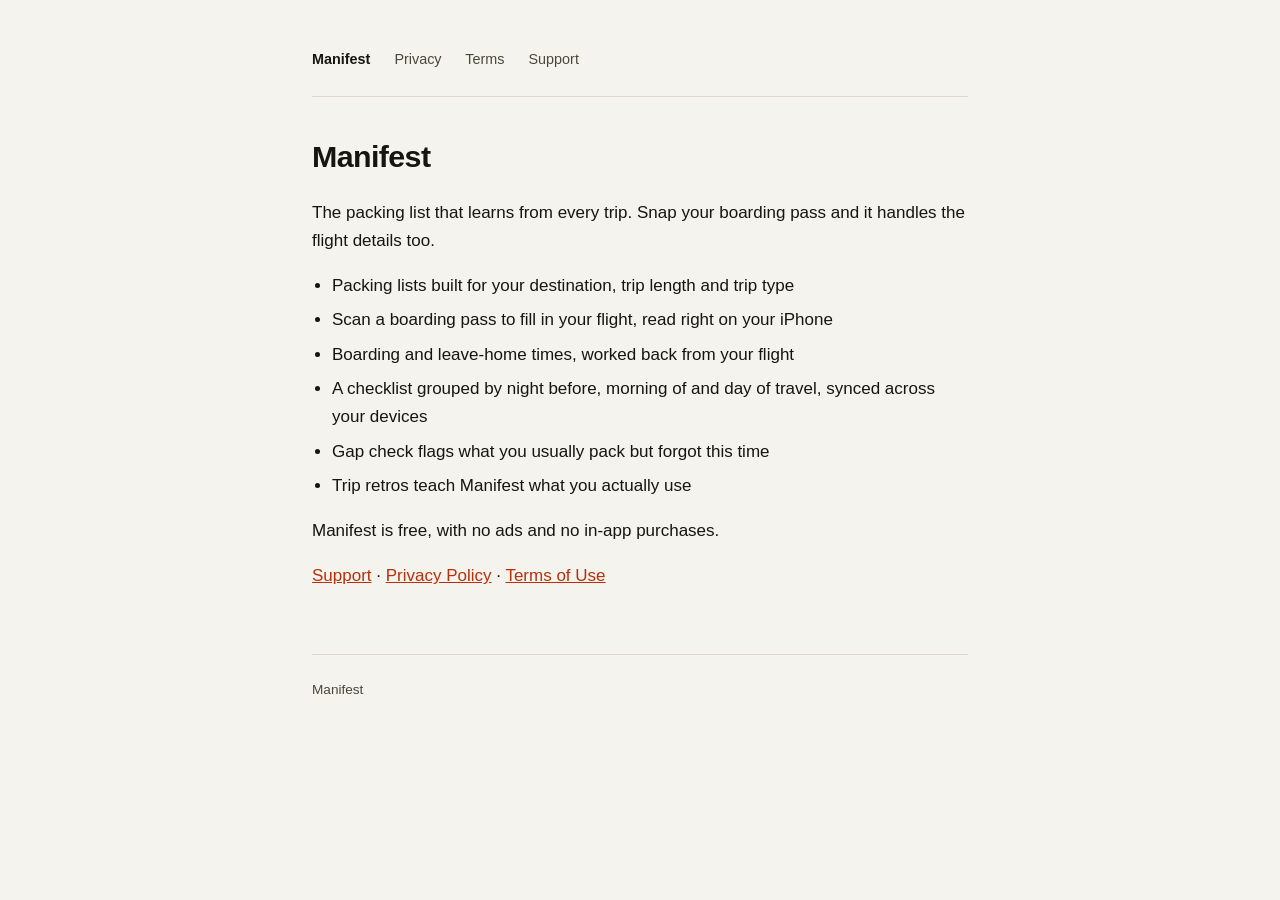
==== index.html @ 13dc360b "Manifest legal and support pages Co-Authored-By: Claude Opus 5 <noreply@anthropic.com>" ====
<!DOCTYPE html>
<html lang="en">
<head>
<meta charset="utf-8">
<meta name="viewport" content="width=device-width, initial-scale=1">
<title>Manifest — Packing List</title>
<meta name="description" content="The packing list that learns from every trip. Snap your boarding pass and it handles the flight details too.">
<link rel="stylesheet" href="./style.css">
</head>
<body>
<div class="wrap">
<nav>
  <a class="home" href="./">Manifest</a>
  <a href="./privacy.html">Privacy</a>
  <a href="./terms.html">Terms</a>
  <a href="./support.html">Support</a>
</nav>
<h1>Manifest</h1>
<p>The packing list that learns from every trip. Snap your boarding pass and it handles
the flight details too.</p>
<ul>
  <li>Packing lists built for your destination, trip length and trip type</li>
  <li>Scan a boarding pass to fill in your flight, read right on your iPhone</li>
  <li>Boarding and leave-home times, worked back from your flight</li>
  <li>A checklist grouped by night before, morning of and day of travel, synced across your devices</li>
  <li>Gap check flags what you usually pack but forgot this time</li>
  <li>Trip retros teach Manifest what you actually use</li>
</ul>
<p>Manifest is free, with no ads and no in-app purchases.</p>
<p><a href="./support.html">Support</a> · <a href="./privacy.html">Privacy Policy</a> · <a href="./terms.html">Terms of Use</a></p>
<footer>Manifest</footer>
</div>
</body>
</html>
---- style.css ----
:root {
  --ink: #17150f;
  --muted: #4c473b;
  --rule: #ded9cc;
  --accent: #b8300a;
  --bg: #f5f3ee;
}
@media (prefers-color-scheme: dark) {
  :root {
    --ink: #efeadc;
    --muted: #b6af9c;
    --rule: #2e2b24;
    --accent: #ff6a38;
    --bg: #181712;
  }
}
* { box-sizing: border-box; }
body {
  margin: 0;
  background: var(--bg);
  color: var(--ink);
  font: 17px/1.65 -apple-system, BlinkMacSystemFont, "Segoe UI", Helvetica, Arial, sans-serif;
  -webkit-font-smoothing: antialiased;
}
.wrap { max-width: 44rem; margin: 0 auto; padding: 3rem 1.5rem 6rem; }
nav {
  font-size: 0.9rem;
  padding-bottom: 1.5rem;
  margin-bottom: 2.5rem;
  border-bottom: 1px solid var(--rule);
}
nav a { color: var(--muted); text-decoration: none; margin-right: 1.25rem; }
nav a:hover { color: var(--accent); }
nav a.home { color: var(--ink); font-weight: 600; }
h1 { font-size: 1.9rem; line-height: 1.25; margin: 0 0 1.5rem; letter-spacing: -0.02em; }
h2 {
  font-size: 1.2rem; margin: 2.75rem 0 0.75rem;
  padding-top: 1.25rem; border-top: 1px solid var(--rule);
  letter-spacing: -0.01em;
}
h3 { font-size: 1.02rem; margin: 1.75rem 0 0.5rem; }
ul { padding-left: 1.25rem; }
li { margin-bottom: 0.4rem; }
a { color: var(--accent); }
strong { font-weight: 600; }
hr { border: 0; border-top: 1px solid var(--rule); margin: 2.5rem 0; }
footer {
  margin-top: 4rem; padding-top: 1.5rem;
  border-top: 1px solid var(--rule);
  color: var(--muted); font-size: 0.85rem;
}
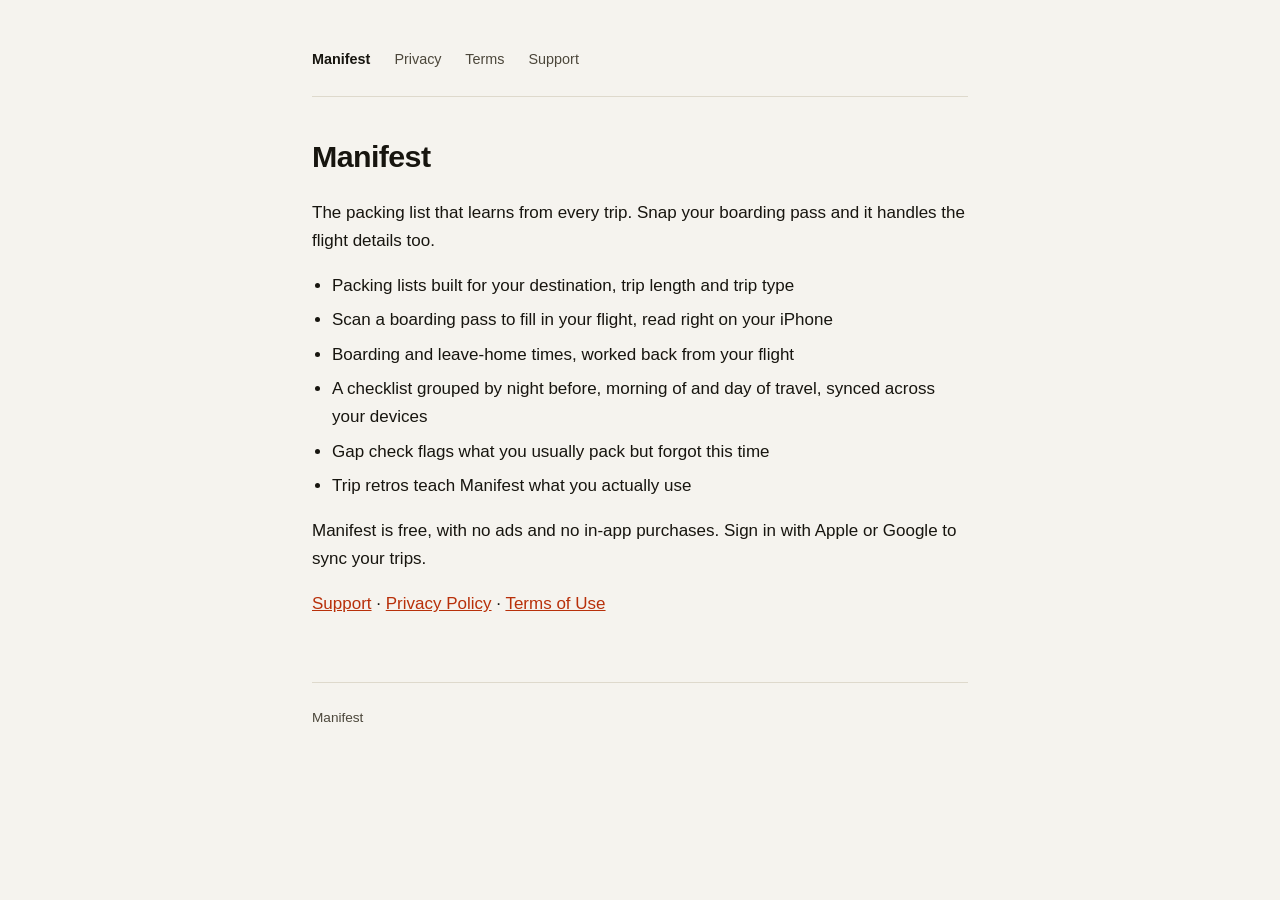
==== commit 68b84eb0: "Add Sign in with Apple to legal and support pages Co-Authored-By: Claude Opus 5 <noreply@anthropic.c" ====
--- a/index.html
+++ b/index.html
@@ -26,7 +26,7 @@
   <li>Gap check flags what you usually pack but forgot this time</li>
   <li>Trip retros teach Manifest what you actually use</li>
 </ul>
-<p>Manifest is free, with no ads and no in-app purchases.</p>
+<p>Manifest is free, with no ads and no in-app purchases. Sign in with Apple or Google to sync your trips.</p>
 <p><a href="./support.html">Support</a> · <a href="./privacy.html">Privacy Policy</a> · <a href="./terms.html">Terms of Use</a></p>
 <footer>Manifest</footer>
 </div>
